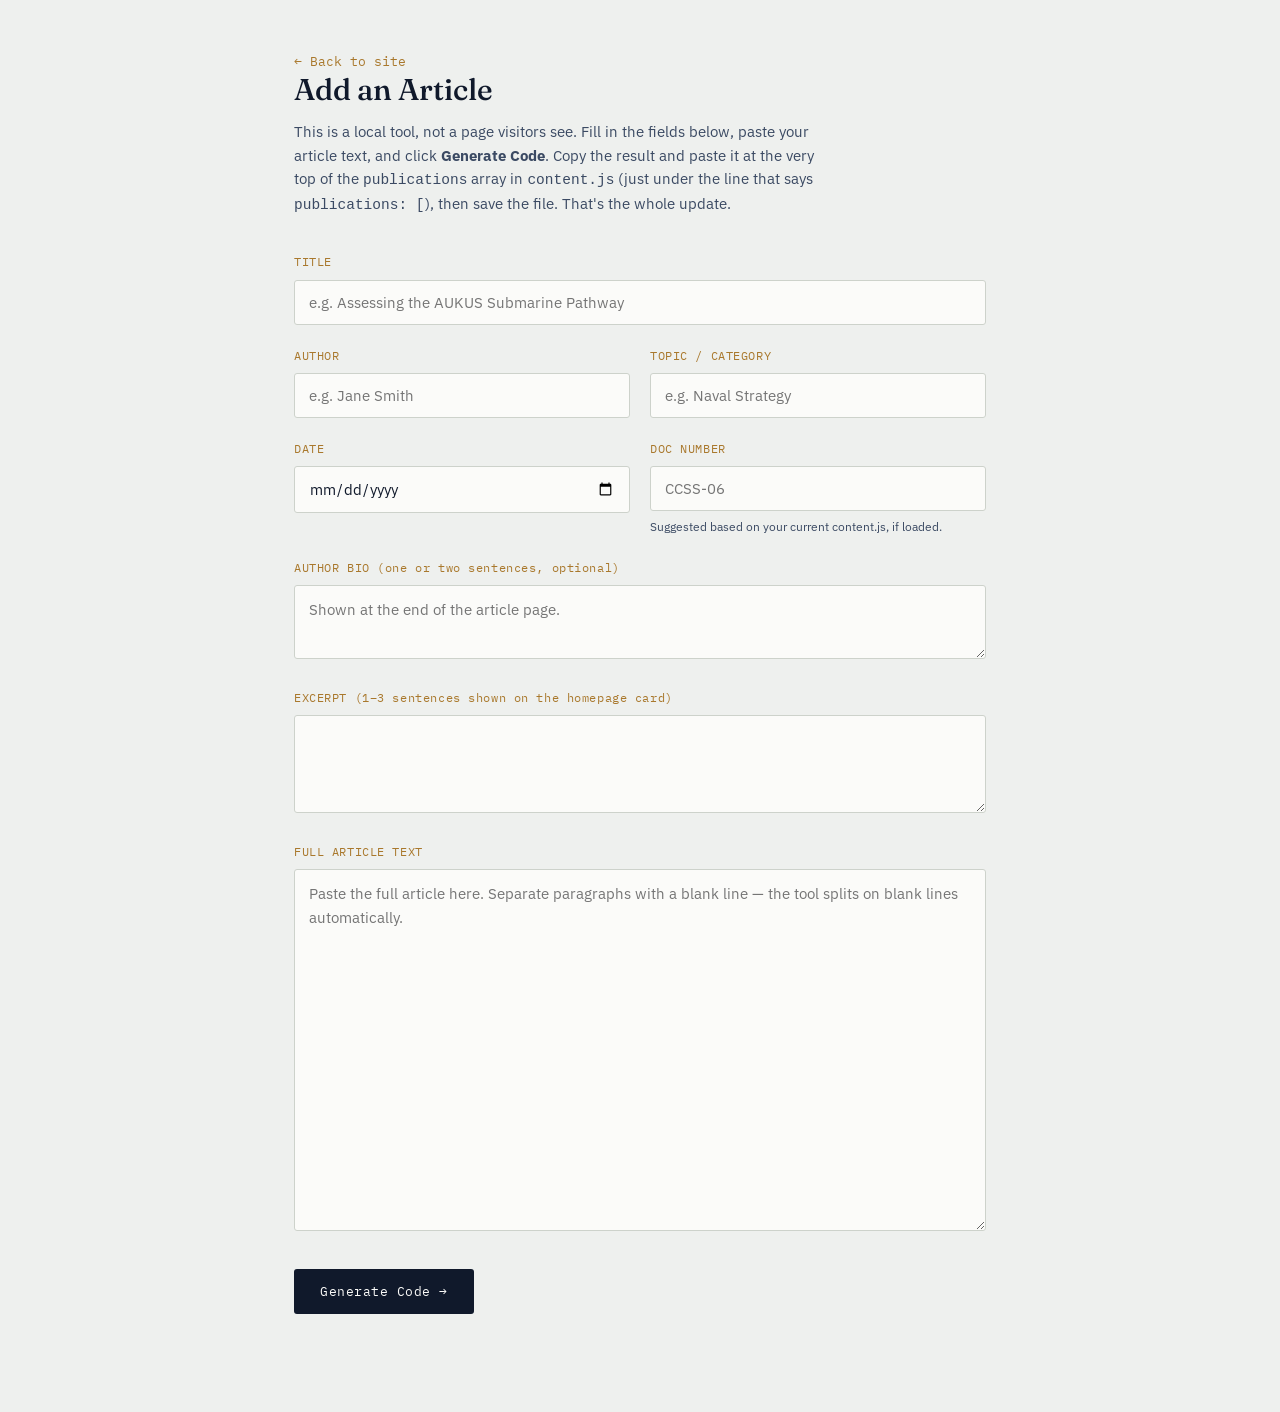
==== add-article.html @ 15b25b43 "Add files via upload" ====
<!DOCTYPE html>
<html lang="en">
<head>
<meta charset="UTF-8">
<meta name="viewport" content="width=device-width, initial-scale=1.0">
<title>Add Article — CCSS Tool</title>
<link rel="stylesheet" href="styles.css">
<style>
  body { padding: 48px var(--gutter) 100px; max-width: 820px; margin: 0 auto; }
  .tool-head { margin-bottom: 36px; }
  .tool-head h1 { font-size: 30px; margin-bottom: 10px; }
  .tool-head p { color: var(--ink-soft); font-size: 14.5px; max-width: 60ch; }
  .field { margin-bottom: 22px; }
  .field label { display: block; font-family: var(--font-mono); font-size: 11.5px; letter-spacing: .05em; text-transform: uppercase; color: var(--brass); margin-bottom: 8px; }
  .field input, .field textarea {
    width: 100%; font-family: var(--font-body); font-size: 15px; color: var(--ink);
    background: var(--white); border: 1px solid var(--line); border-radius: var(--radius);
    padding: 12px 14px; box-sizing: border-box;
  }
  .field textarea { resize: vertical; line-height: 1.6; }
  .field .hint { font-size: 12px; color: var(--ink-soft); margin-top: 6px; }
  .row2 { display: grid; grid-template-columns: 1fr 1fr; gap: 20px; }
  #generate-btn {
    font-family: var(--font-mono); font-size: 13px; letter-spacing: .04em;
    background: var(--ink); color: var(--white); border: none; padding: 14px 26px;
    border-radius: var(--radius); cursor: pointer; margin-top: 8px;
  }
  #generate-btn:hover { background: var(--maroon); }
  #output-wrap { margin-top: 40px; display: none; }
  #output-wrap.show { display: block; }
  #output-wrap h2 { font-size: 18px; margin-bottom: 6px; }
  #output-wrap .hint { color: var(--ink-soft); font-size: 13.5px; margin-bottom: 14px; }
  #output {
    width: 100%; min-height: 260px; font-family: var(--font-mono); font-size: 12.5px;
    background: var(--ink); color: #d7dbe0; border: none; border-radius: var(--radius);
    padding: 20px; box-sizing: border-box; line-height: 1.6; white-space: pre;
  }
  #copy-btn {
    font-family: var(--font-mono); font-size: 12.5px; margin-top: 12px;
    background: var(--brass); color: var(--ink); border: none; padding: 10px 20px;
    border-radius: var(--radius); cursor: pointer;
  }
  #copy-btn:hover { background: var(--brass-soft); }
  #status { font-size: 13px; color: var(--brass); margin-top: 8px; min-height: 18px; }
  .back-link { font-family: var(--font-mono); font-size: 12.5px; color: var(--brass); }
</style>
</head>
<body>

<a class="back-link" href="index.html">← Back to site</a>

<div class="tool-head">
  <h1>Add an Article</h1>
  <p>
    This is a local tool, not a page visitors see. Fill in the fields below,
    paste your article text, and click <strong>Generate Code</strong>. Copy
    the result and paste it at the very top of the <code>publications</code>
    array in <code>content.js</code> (just under the line that says
    <code>publications: [</code>), then save the file. That's the whole update.
  </p>
</div>

<div class="field">
  <label for="f-title">Title</label>
  <input id="f-title" type="text" placeholder="e.g. Assessing the AUKUS Submarine Pathway">
</div>

<div class="row2">
  <div class="field">
    <label for="f-author">Author</label>
    <input id="f-author" type="text" placeholder="e.g. Jane Smith">
  </div>
  <div class="field">
    <label for="f-topic">Topic / Category</label>
    <input id="f-topic" type="text" placeholder="e.g. Naval Strategy">
  </div>
</div>

<div class="row2">
  <div class="field">
    <label for="f-date">Date</label>
    <input id="f-date" type="date">
  </div>
  <div class="field">
    <label for="f-doc">Doc Number</label>
    <input id="f-doc" type="text" placeholder="CCSS-06">
    <div class="hint" id="doc-hint">Suggested based on your current content.js, if loaded.</div>
  </div>
</div>

<div class="field">
  <label for="f-bio">Author Bio <span style="text-transform:none;">(one or two sentences, optional)</span></label>
  <textarea id="f-bio" rows="2" placeholder="Shown at the end of the article page."></textarea>
</div>

<div class="field">
  <label for="f-excerpt">Excerpt <span style="text-transform:none;">(1–3 sentences shown on the homepage card)</span></label>
  <textarea id="f-excerpt" rows="3"></textarea>
</div>

<div class="field">
  <label for="f-body">Full Article Text</label>
  <textarea id="f-body" rows="14" placeholder="Paste the full article here. Separate paragraphs with a blank line — the tool splits on blank lines automatically."></textarea>
</div>

<button id="generate-btn">Generate Code →</button>

<div id="output-wrap">
  <h2>Paste this into content.js</h2>
  <div class="hint">Paste it at the top of the <code>publications</code> array, right after <code>publications: [</code>.</div>
  <textarea id="output" readonly></textarea>
  <br>
  <button id="copy-btn">Copy to clipboard</button>
  <div id="status"></div>
</div>

<script src="content.js"></script>
<script>
(function () {
  // Suggest the next doc number based on how many publications already exist,
  // if content.js loaded successfully.
  try {
    if (typeof SITE !== "undefined" && SITE.publications) {
      const n = SITE.publications.length + 1;
      document.getElementById("f-doc").value = "CCSS-" + String(n).padStart(2, "0");
      document.getElementById("doc-hint").textContent =
        `You currently have ${SITE.publications.length} publication(s) — suggested next number: CCSS-${String(n).padStart(2, "0")}.`;
    }
  } catch (e) { /* content.js not found next to this file — that's fine, field stays blank */ }

  function slugify(str) {
    return str
      .toLowerCase()
      .replace(/[^a-z0-9\s-]/g, "")
      .trim()
      .replace(/\s+/g, "-")
      .slice(0, 48);
  }

  function jsString(str) {
    return JSON.stringify(str || "");
  }

  document.getElementById("generate-btn").addEventListener("click", function () {
    const title = document.getElementById("f-title").value.trim();
    const author = document.getElementById("f-author").value.trim();
    const bio = document.getElementById("f-bio").value.trim();
    const topic = document.getElementById("f-topic").value.trim();
    const date = document.getElementById("f-date").value.trim();
    const doc = document.getElementById("f-doc").value.trim();
    const excerpt = document.getElementById("f-excerpt").value.trim();
    const rawBody = document.getElementById("f-body").value.trim();

    if (!title || !author || !rawBody) {
      alert("Please fill in at least Title, Author, and the full article text.");
      return;
    }

    const id = slugify(title) || "untitled-piece";
    const paragraphs = rawBody
      .split(/\n\s*\n/)
      .map((p) => p.replace(/\s+/g, " ").trim())
      .filter(Boolean);

    const bodyLines = paragraphs.map((p) => `        ${jsString(p)},`).join("\n");

    const code =
`    {
      id: ${jsString(id)},
      doc: ${jsString(doc || "CCSS-XX")},
      title: ${jsString(title)},
      author: ${jsString(author)},
      authorBio: ${jsString(bio)},
      topic: ${jsString(topic)},
      date: ${jsString(date)},
      excerpt: ${jsString(excerpt)},
      sourceUrl: "",
      body: [
${bodyLines}
      ],
    },`;

    const output = document.getElementById("output");
    output.value = code;
    document.getElementById("output-wrap").classList.add("show");
    document.getElementById("status").textContent = "";
    output.scrollIntoView({ behavior: "smooth", block: "start" });
  });

  document.getElementById("copy-btn").addEventListener("click", function () {
    const output = document.getElementById("output");
    output.select();
    navigator.clipboard.writeText(output.value).then(function () {
      document.getElementById("status").textContent = "Copied. Now paste it into content.js and save.";
    }).catch(function () {
      document.getElementById("status").textContent = "Couldn't auto-copy — select the text above and copy manually (Ctrl/Cmd+C).";
    });
  });
})();
</script>
</body>
</html>
---- styles.css ----
/* ============================================================================
   CCSS WEBSITE — STYLES
   Design tokens live in :root below. Change a value here and it updates
   everywhere the variable is used across the site.
   ============================================================================ */

@import url('https://fonts.googleapis.com/css2?family=Fraunces:ital,opsz,wght@0,9..144,300;0,9..144,400;0,9..144,500;0,9..144,600;0,9..144,700;1,9..144,400;1,9..144,500&family=IBM+Plex+Sans:wght@400;500;600;700&family=IBM+Plex+Mono:wght@400;500&display=swap');

:root {
  /* ---- color ---- */
  --ink:        #10192B;   /* primary dark: headings, hero, footer */
  --ink-soft:   #3B4A63;   /* secondary text on light backgrounds */
  --paper:      #EEF0EE;   /* main section background (cool, not cream) */
  --paper-dim:  #E2E5E1;   /* card / alt background */
  --white:      #FBFBF9;   /* card surfaces on paper */
  --line:       #CDD2CB;   /* hairlines, borders */
  --brass:      #A9782C;   /* primary accent */
  --brass-soft: #C79A4E;   /* accent hover / light */
  --maroon:     #7A2426;   /* stamp / signal accent */

  /* ---- type ---- */
  --font-display: 'Fraunces', 'Iowan Old Style', 'Source Serif 4', Georgia, serif;
  --font-body:    'IBM Plex Sans', -apple-system, BlinkMacSystemFont, 'Segoe UI', sans-serif;
  --font-mono:    'IBM Plex Mono', ui-monospace, 'SFMono-Regular', Menlo, monospace;

  /* ---- layout ---- */
  --max: 1180px;
  --gutter: clamp(20px, 5vw, 64px);
  --radius: 3px;
}

* { box-sizing: border-box; }

html { scroll-behavior: smooth; }

@media (prefers-reduced-motion: reduce) {
  html { scroll-behavior: auto; }
  *, *::before, *::after {
    animation-duration: 0.01ms !important;
    animation-iteration-count: 1 !important;
    transition-duration: 0.01ms !important;
    scroll-behavior: auto !important;
  }
}

body {
  margin: 0;
  background: var(--paper);
  color: var(--ink);
  font-family: var(--font-body);
  font-size: 16px;
  line-height: 1.6;
  -webkit-font-smoothing: antialiased;
}

img { max-width: 100%; display: block; }

a { color: inherit; text-decoration: none; }

.wrap {
  max-width: var(--max);
  margin: 0 auto;
  padding: 0 var(--gutter);
}

.eyebrow {
  font-family: var(--font-mono);
  font-size: 12px;
  letter-spacing: 0.14em;
  text-transform: uppercase;
  color: var(--brass);
  display: inline-flex;
  align-items: center;
  gap: 10px;
}
.eyebrow::before {
  content: "";
  width: 22px;
  height: 1px;
  background: var(--brass);
  display: inline-block;
}

h1, h2, h3, h4 {
  font-family: var(--font-display);
  font-weight: 500;
  line-height: 1.08;
  margin: 0;
  color: var(--ink);
}

/* ============================== NAV ============================== */

.site-nav {
  position: sticky;
  top: 0;
  z-index: 100;
  background: rgba(238, 240, 238, 0.88);
  backdrop-filter: blur(10px);
  border-bottom: 1px solid var(--line);
}

.site-nav .wrap {
  display: flex;
  align-items: center;
  justify-content: space-between;
  height: 76px;
}

.wordmark {
  display: flex;
  flex-direction: column;
  line-height: 1.05;
}
.wordmark .full {
  font-family: var(--font-display);
  font-size: 17px;
  font-weight: 600;
  letter-spacing: 0.01em;
}
.wordmark .sub {
  font-family: var(--font-mono);
  font-size: 10px;
  letter-spacing: 0.16em;
  color: var(--brass);
  margin-top: 2px;
}

.nav-links {
  display: flex;
  align-items: center;
  gap: 34px;
  list-style: none;
  margin: 0;
  padding: 0;
}

.nav-links a {
  font-size: 14px;
  font-weight: 500;
  position: relative;
  padding: 4px 0;
  color: var(--ink-soft);
  transition: color 0.2s ease;
}
.nav-links a::after {
  content: "";
  position: absolute;
  left: 0;
  bottom: -2px;
  width: 0%;
  height: 1px;
  background: var(--brass);
  transition: width 0.25s ease;
}
.nav-links a:hover { color: var(--ink); }
.nav-links a:hover::after { width: 100%; }

.nav-cta {
  font-family: var(--font-mono);
  font-size: 12px;
  letter-spacing: 0.06em;
  border: 1px solid var(--ink);
  padding: 9px 18px;
  border-radius: var(--radius);
  transition: background 0.2s ease, color 0.2s ease;
  white-space: nowrap;
}
.nav-cta:hover { background: var(--ink); color: var(--white); }

.nav-toggle {
  display: none;
  background: none;
  border: none;
  cursor: pointer;
  padding: 6px;
  flex-direction: column;
  gap: 5px;
}
.nav-toggle span {
  width: 22px;
  height: 2px;
  background: var(--ink);
  display: block;
  transition: transform 0.25s ease, opacity 0.25s ease;
}
.nav-toggle.open span:nth-child(1) { transform: translateY(7px) rotate(45deg); }
.nav-toggle.open span:nth-child(2) { opacity: 0; }
.nav-toggle.open span:nth-child(3) { transform: translateY(-7px) rotate(-45deg); }

.mobile-panel {
  display: none;
  flex-direction: column;
  background: var(--paper);
  border-bottom: 1px solid var(--line);
}
.mobile-panel.open { display: flex; }
.mobile-panel a {
  padding: 16px var(--gutter);
  border-top: 1px solid var(--line);
  font-size: 15px;
  font-weight: 500;
}
.mobile-panel a.mobile-cta {
  color: var(--brass);
  font-family: var(--font-mono);
  font-size: 13px;
  letter-spacing: 0.04em;
}

/* ============================== HERO ============================== */

.hero {
  position: relative;
  background: var(--ink);
  color: var(--white);
  overflow: hidden;
  padding: 108px 0 84px;
}

.hero-contours {
  position: absolute;
  inset: 0;
  opacity: 0.35;
  pointer-events: none;
}

.hero .wrap {
  position: relative;
  z-index: 2;
}

.hero-meta {
  display: flex;
  align-items: center;
  justify-content: space-between;
  flex-wrap: wrap;
  gap: 16px;
  margin-bottom: 40px;
}

.hero-meta .eyebrow { color: var(--brass-soft); }
.hero-meta .eyebrow::before { background: var(--brass-soft); }

.coords {
  font-family: var(--font-mono);
  font-size: 12px;
  color: rgba(251,251,249,0.55);
  letter-spacing: 0.04em;
}

.hero h1 {
  color: var(--white);
  font-size: clamp(38px, 6vw, 68px);
  white-space: pre-line;
  max-width: 16ch;
  letter-spacing: -0.01em;
}

.hero-sub {
  margin-top: 26px;
  max-width: 46ch;
  font-size: 18px;
  color: rgba(251,251,249,0.78);
  font-weight: 400;
}

.hero-ctas {
  display: flex;
  gap: 16px;
  flex-wrap: wrap;
  margin-top: 40px;
}

.btn {
  font-family: var(--font-mono);
  font-size: 13px;
  letter-spacing: 0.04em;
  padding: 14px 24px;
  border-radius: var(--radius);
  display: inline-flex;
  align-items: center;
  gap: 8px;
  transition: transform 0.2s ease, background 0.2s ease, color 0.2s ease, border-color .2s ease;
}
.btn-primary {
  background: var(--brass);
  color: var(--ink);
  font-weight: 500;
  border: 1px solid var(--brass);
}
.btn-primary:hover { background: var(--brass-soft); border-color: var(--brass-soft); transform: translateY(-1px); }

.btn-ghost {
  border: 1px solid rgba(251,251,249,0.35);
  color: var(--white);
}
.btn-ghost:hover { border-color: var(--white); transform: translateY(-1px); }

.stat-strip {
  margin-top: 76px;
  padding-top: 28px;
  border-top: 1px solid rgba(251,251,249,0.16);
  display: flex;
  gap: 56px;
  flex-wrap: wrap;
}
.stat-strip .stat-num {
  font-family: var(--font-display);
  font-size: 32px;
  color: var(--white);
}
.stat-strip .stat-label {
  font-family: var(--font-mono);
  font-size: 11px;
  letter-spacing: 0.1em;
  text-transform: uppercase;
  color: rgba(251,251,249,0.55);
  margin-top: 4px;
}

/* ============================== SECTIONS ============================== */

section { padding: 96px 0; }

.section-head {
  display: flex;
  justify-content: space-between;
  align-items: flex-end;
  flex-wrap: wrap;
  gap: 24px;
  margin-bottom: 52px;
}

.section-head h2 {
  font-size: clamp(28px, 3.6vw, 40px);
  margin-top: 14px;
}

.section-head p {
  max-width: 42ch;
  color: var(--ink-soft);
  font-size: 15px;
}

/* ============================== PUBLICATIONS ============================== */

.pub-grid {
  display: grid;
  grid-template-columns: repeat(auto-fill, minmax(300px, 1fr));
  gap: 1px;
  background: var(--line);
  border: 1px solid var(--line);
}

.pub-card {
  background: var(--white);
  padding: 32px;
  display: flex;
  flex-direction: column;
  position: relative;
  opacity: 0;
  transform: translateY(14px);
  transition: opacity 0.6s ease, transform 0.6s ease, box-shadow .25s ease;
}
.pub-card.in-view { opacity: 1; transform: translateY(0); }
.pub-card:hover { box-shadow: inset 0 0 0 1px var(--brass); }

.pub-stamp {
  position: absolute;
  top: 26px;
  right: 26px;
  font-family: var(--font-mono);
  font-size: 10px;
  letter-spacing: 0.08em;
  color: var(--maroon);
  border: 1px solid var(--maroon);
  padding: 3px 8px;
  border-radius: var(--radius);
  transform: rotate(2deg);
}

.pub-topic {
  font-family: var(--font-mono);
  font-size: 11px;
  letter-spacing: 0.08em;
  text-transform: uppercase;
  color: var(--brass);
  margin-bottom: 16px;
}

.pub-card h3 {
  font-size: 21px;
  font-weight: 500;
  margin-bottom: 12px;
  padding-right: 64px;
}

.pub-card .pub-excerpt {
  font-size: 14.5px;
  color: var(--ink-soft);
  flex: 1;
  margin-bottom: 20px;
}

.pub-foot {
  display: flex;
  justify-content: space-between;
  align-items: center;
  padding-top: 16px;
  border-top: 1px solid var(--paper-dim);
  font-size: 13px;
}

.pub-author {
  font-weight: 600;
}

.pub-link {
  font-family: var(--font-mono);
  font-size: 12px;
  color: var(--brass);
  border-bottom: 1px solid transparent;
  transition: border-color .2s ease;
}
.pub-link:hover { border-color: var(--brass); }

/* ============================== PROGRAMS ============================== */

.programs-grid {
  display: grid;
  grid-template-columns: repeat(auto-fit, minmax(240px, 1fr));
  gap: 1px;
  background: var(--line);
  border: 1px solid var(--line);
}

.program-card {
  background: var(--paper);
  padding: 34px 28px;
  transition: background .25s ease;
}
.program-card:hover { background: var(--white); }

.program-index {
  font-family: var(--font-mono);
  font-size: 12px;
  color: var(--brass);
  margin-bottom: 18px;
}

.program-card h3 {
  font-size: 20px;
  margin-bottom: 6px;
}

.program-sub {
  font-family: var(--font-mono);
  font-size: 11px;
  color: var(--ink-soft);
  text-transform: uppercase;
  letter-spacing: 0.06em;
  margin-bottom: 14px;
}

.program-card p {
  font-size: 14px;
  color: var(--ink-soft);
  margin: 0;
}

/* ============================== ABOUT / MISSION ============================== */

.about-section { background: var(--ink); color: var(--white); }
.about-grid {
  display: grid;
  grid-template-columns: 0.8fr 1.2fr;
  gap: 64px;
}
.about-section .eyebrow { color: var(--brass-soft); }
.about-section .eyebrow::before { background: var(--brass-soft); }
.about-section h2 { color: var(--white); margin-top: 14px; font-size: clamp(28px, 3.6vw, 40px); }

.mission-copy p {
  font-size: 16px;
  color: rgba(251,251,249,0.8);
  margin: 0 0 20px;
}
.mission-copy p:last-child { margin-bottom: 0; }

/* ============================== TEAM ============================== */

.team-grid {
  display: grid;
  grid-template-columns: repeat(auto-fill, minmax(260px, 1fr));
  gap: 28px;
  margin-top: 52px;
}

.team-card {
  border-top: 2px solid var(--brass);
  padding-top: 18px;
}

.team-name {
  font-family: var(--font-display);
  font-size: 19px;
  font-weight: 500;
}

.team-role {
  font-family: var(--font-mono);
  font-size: 11px;
  letter-spacing: 0.06em;
  text-transform: uppercase;
  color: var(--brass);
  margin-top: 6px;
  margin-bottom: 14px;
}

.team-bio {
  font-size: 13.5px;
  color: rgba(251,251,249,0.72);
}

/* ============================== SUBMISSIONS ============================== */

.submissions-grid {
  display: grid;
  grid-template-columns: 1fr 1fr;
  gap: 64px;
  align-items: start;
}

.rule-list {
  list-style: none;
  margin: 0 0 28px;
  padding: 0;
  display: flex;
  flex-direction: column;
  gap: 20px;
}

.rule {
  display: flex;
  gap: 16px;
  padding: 20px;
  background: var(--white);
  border: 1px solid var(--line);
}

.rule-num {
  font-family: var(--font-mono);
  font-size: 13px;
  color: var(--maroon);
  flex-shrink: 0;
}

.rule-title {
  font-weight: 600;
  font-size: 14.5px;
  margin-bottom: 4px;
}

.rule-detail {
  font-size: 13.5px;
  color: var(--ink-soft);
}

.note-box {
  font-size: 13.5px;
  color: var(--ink-soft);
  border-left: 2px solid var(--brass);
  padding-left: 16px;
  margin-top: 8px;
}

.contrib-box {
  background: var(--white);
  border: 1px solid var(--line);
  padding: 32px;
}
.contrib-box h3 { font-size: 18px; margin-bottom: 18px; }
.contrib-box ul {
  margin: 0 0 28px;
  padding: 0;
  list-style: none;
  display: flex;
  flex-direction: column;
  gap: 12px;
  font-size: 14px;
  color: var(--ink-soft);
}
.contrib-box li { display: flex; gap: 10px; }
.contrib-box li::before { content: "—"; color: var(--brass); flex-shrink: 0; }

.email-cta {
  display: block;
  text-align: center;
  background: var(--ink);
  color: var(--white);
  font-family: var(--font-mono);
  font-size: 14px;
  padding: 16px;
  border-radius: var(--radius);
  transition: background .2s ease;
}
.email-cta:hover { background: var(--maroon); }

/* ============================== FOOTER ============================== */

footer {
  background: var(--ink);
  color: rgba(251,251,249,0.6);
  padding: 56px 0 32px;
  border-top: 1px solid rgba(251,251,249,0.1);
}

.footer-top {
  display: flex;
  justify-content: space-between;
  flex-wrap: wrap;
  gap: 32px;
  padding-bottom: 32px;
  border-bottom: 1px solid rgba(251,251,249,0.1);
}

.footer-word {
  font-family: var(--font-display);
  color: var(--white);
  font-size: 20px;
  margin-bottom: 10px;
}

.footer-addr {
  font-family: var(--font-mono);
  font-size: 12.5px;
  line-height: 1.7;
}

.footer-links {
  display: flex;
  gap: 40px;
  flex-wrap: wrap;
}

.footer-col h4 {
  color: var(--white);
  font-family: var(--font-mono);
  font-size: 11px;
  letter-spacing: 0.08em;
  text-transform: uppercase;
  margin-bottom: 14px;
  font-weight: 500;
}

.footer-col a {
  display: block;
  font-size: 13.5px;
  padding: 5px 0;
  transition: color .2s ease;
}
.footer-col a:hover { color: var(--white); }

.footer-bottom {
  display: flex;
  justify-content: space-between;
  flex-wrap: wrap;
  gap: 12px;
  padding-top: 24px;
  font-size: 12px;
  font-family: var(--font-mono);
}

/* ============================== RESPONSIVE ============================== */

@media (max-width: 860px) {
  .nav-links, .nav-cta { display: none; }
  .nav-toggle { display: flex; }
  .about-grid { grid-template-columns: 1fr; gap: 36px; }
  .submissions-grid { grid-template-columns: 1fr; gap: 40px; }
  section { padding: 68px 0; }
  .hero { padding: 88px 0 56px; }
  .stat-strip { gap: 36px; margin-top: 56px; }
}

@media (max-width: 520px) {
  .pub-card h3 { padding-right: 0; }
  .pub-stamp { position: static; display: inline-block; margin-bottom: 14px; transform: none; }
}

/* focus visibility */
a:focus-visible, button:focus-visible {
  outline: 2px solid var(--brass);
  outline-offset: 2px;
}
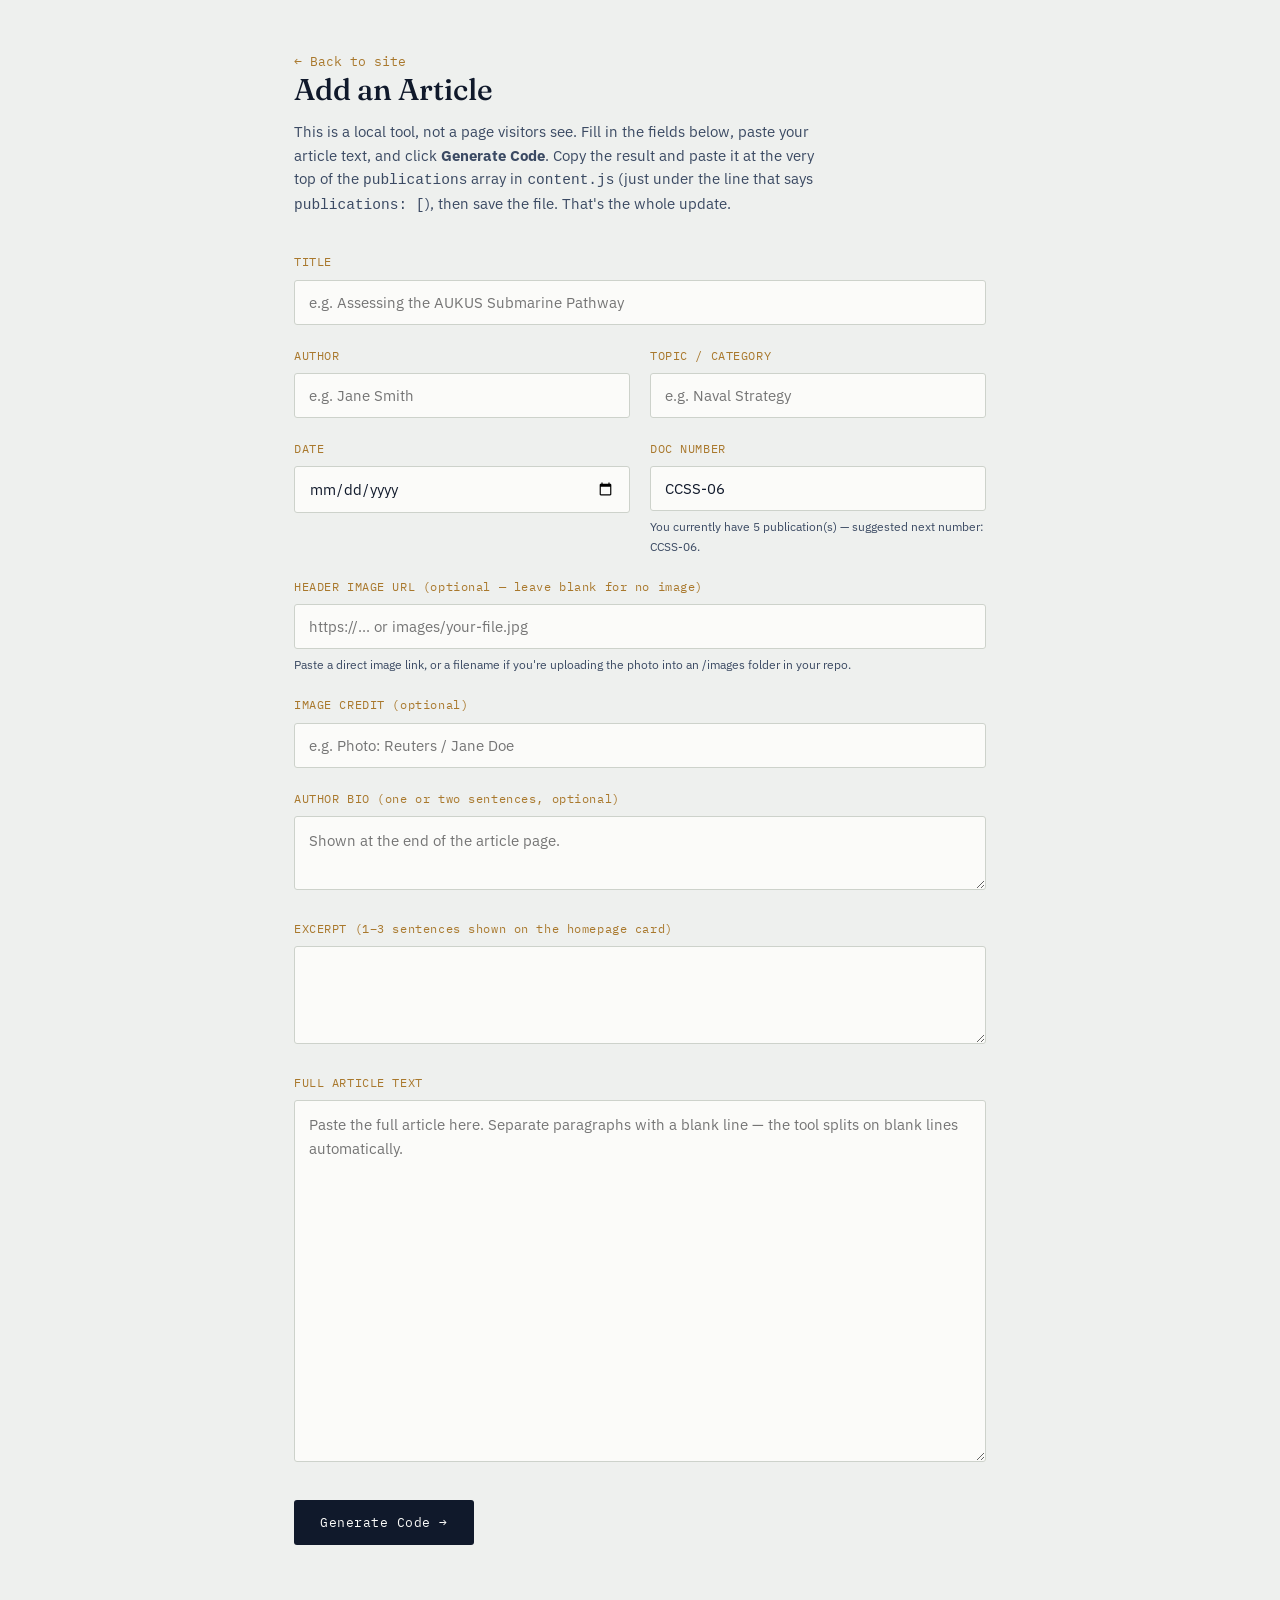
==== commit c4b89fcb: "Add files via upload" ====
--- a/add-article.html
+++ b/add-article.html
@@ -89,6 +89,17 @@
 </div>
 
 <div class="field">
+  <label for="f-image">Header Image URL <span style="text-transform:none;">(optional — leave blank for no image)</span></label>
+  <input id="f-image" type="text" placeholder="https://... or images/your-file.jpg">
+  <div class="hint">Paste a direct image link, or a filename if you're uploading the photo into an /images folder in your repo.</div>
+</div>
+
+<div class="field">
+  <label for="f-credit">Image Credit <span style="text-transform:none;">(optional)</span></label>
+  <input id="f-credit" type="text" placeholder="e.g. Photo: Reuters / Jane Doe">
+</div>
+
+<div class="field">
   <label for="f-bio">Author Bio <span style="text-transform:none;">(one or two sentences, optional)</span></label>
   <textarea id="f-bio" rows="2" placeholder="Shown at the end of the article page."></textarea>
 </div>
@@ -150,6 +161,8 @@
     const doc = document.getElementById("f-doc").value.trim();
     const excerpt = document.getElementById("f-excerpt").value.trim();
     const rawBody = document.getElementById("f-body").value.trim();
+    const image = document.getElementById("f-image").value.trim();
+    const credit = document.getElementById("f-credit").value.trim();
 
     if (!title || !author || !rawBody) {
       alert("Please fill in at least Title, Author, and the full article text.");
@@ -175,6 +188,8 @@
       date: ${jsString(date)},
       excerpt: ${jsString(excerpt)},
       sourceUrl: "",
+      heroImage: ${jsString(image)},
+      imageCredit: ${jsString(credit)},
       body: [
 ${bodyLines}
       ],
--- a/styles.css
+++ b/styles.css
@@ -520,7 +520,7 @@
 
 .team-bio {
   font-size: 13.5px;
-  color: rgba(251,251,249,0.72);
+  color: var(--ink-soft);
 }
 
 /* ============================== SUBMISSIONS ============================== */
